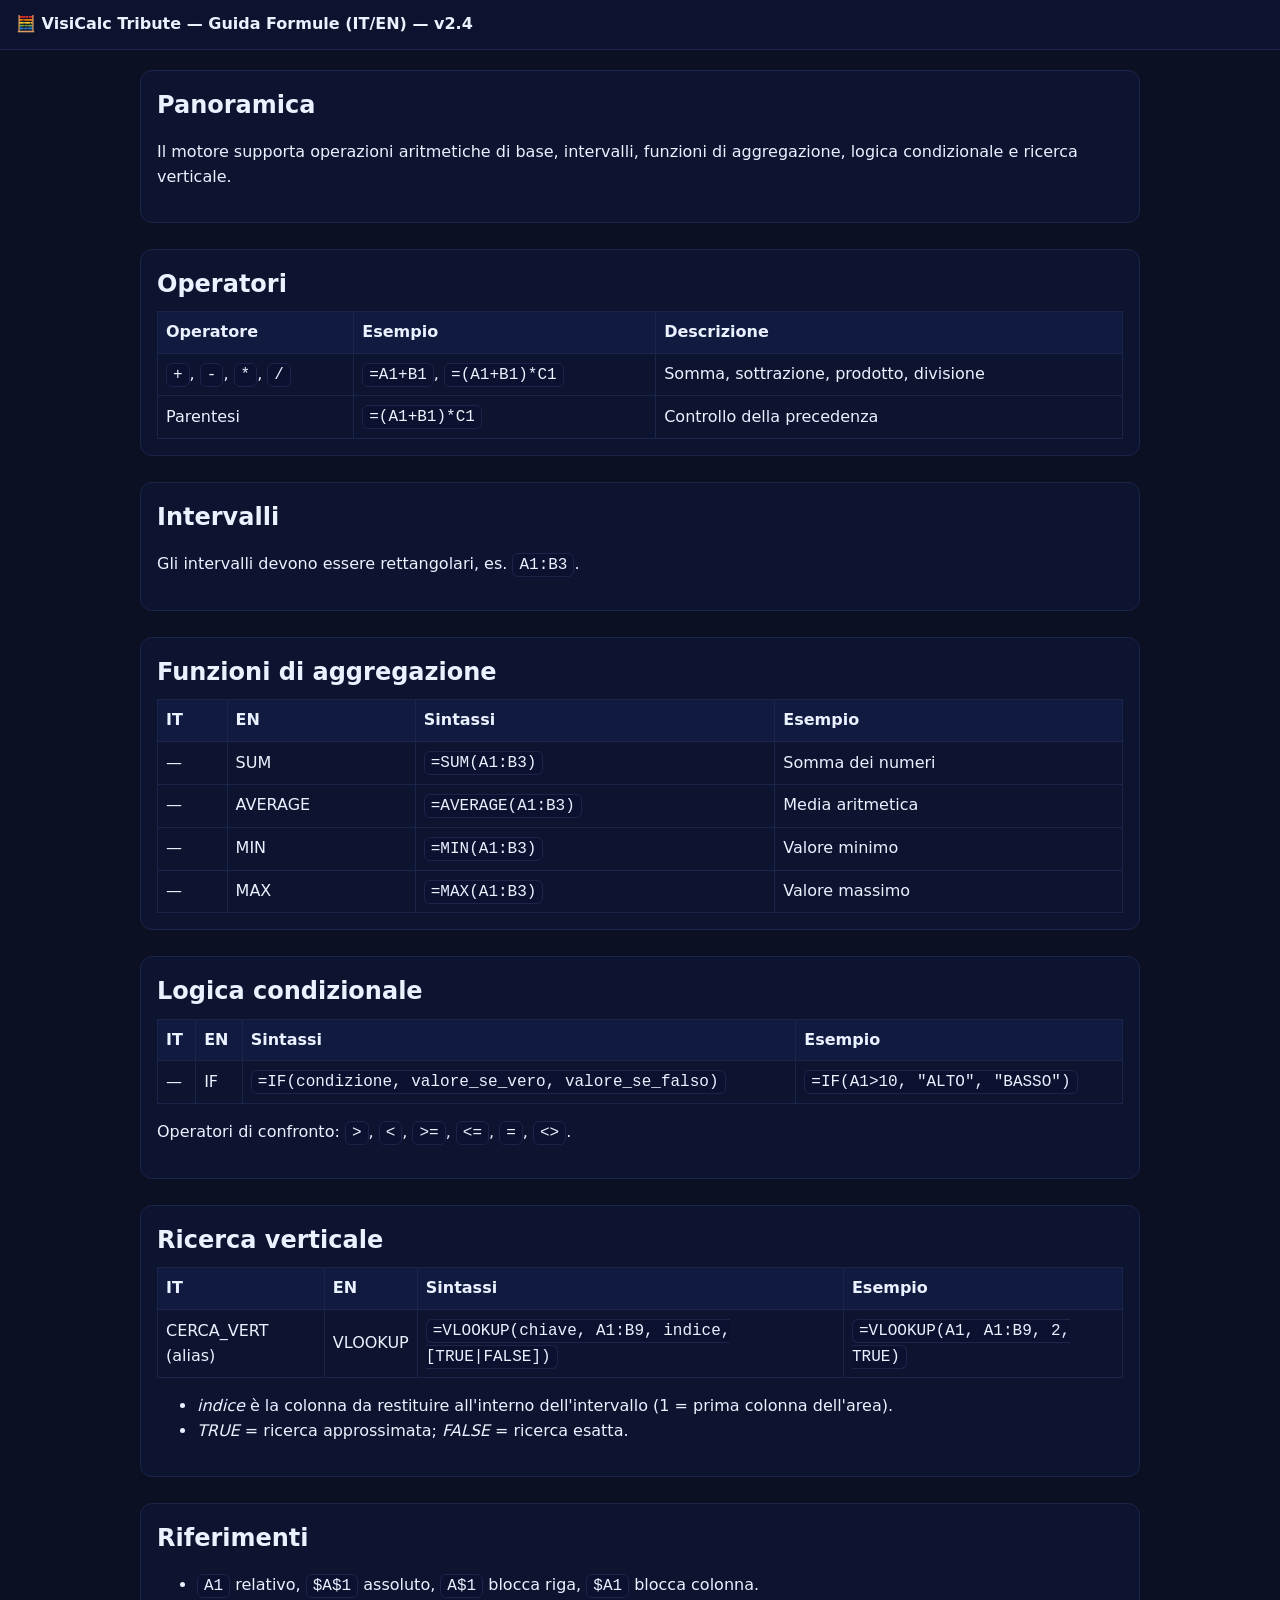
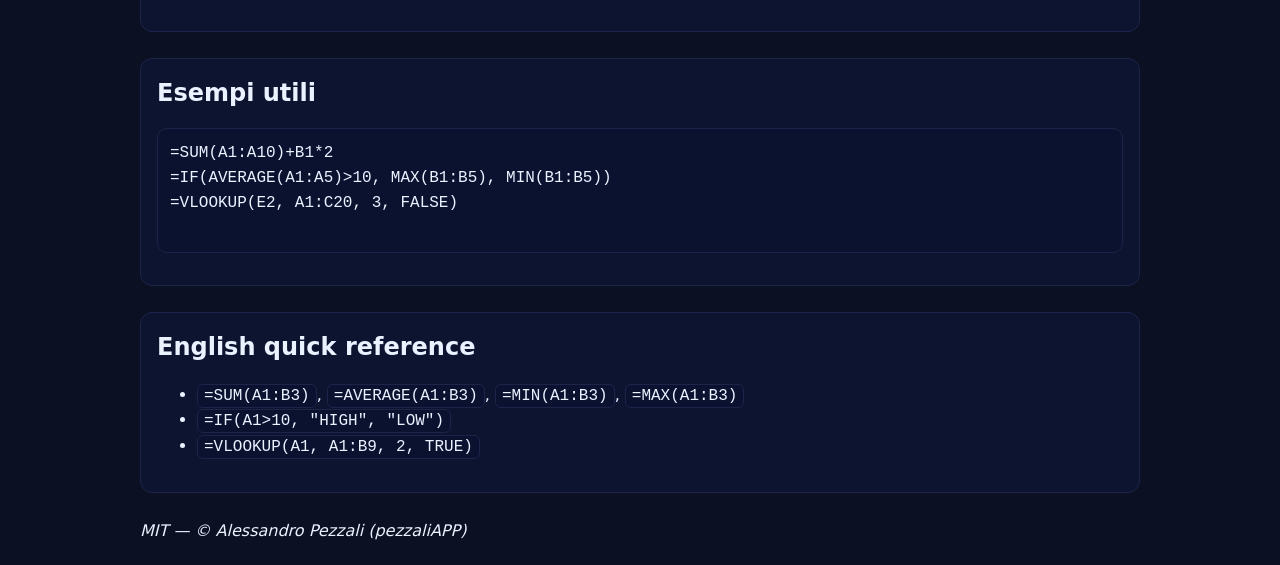
==== formulas_guide.html @ 9e262f4e "Add files via upload" ====
<!doctype html>
<html lang="it">
<head>
  <meta charset="utf-8">
  <meta name="viewport" content="width=device-width,initial-scale=1">
  <title>VisiCalc Tribute — Guida Formule (IT/EN)</title>
  <style>
    body{margin:0;font:16px/1.55 system-ui,-apple-system,Segoe UI,Roboto,Arial;background:#0b1022;color:#eaf1ff}
    header{position:sticky;top:0;background:#0e1533cc;border-bottom:1px solid #1d244a;padding:12px 16px}
    main{max-width:1000px;margin:0 auto;padding:20px}
    section{margin-bottom:26px;background:#0d1430;border:1px solid #1d244a;border-radius:12px;padding:16px}
    h2{margin:0 0 8px}
    code,kbd{background:#0b1230;border:1px solid #1d244a;border-radius:6px;padding:2px 6px}
    pre{background:#0b1230;border:1px solid #1d244a;border-radius:10px;padding:12px;overflow:auto}
    table{width:100%;border-collapse:collapse;margin-top:8px}
    th,td{border:1px solid #1d244a;padding:8px;text-align:left}
    th{background:#111a3f}
    a{color:#8fd2ff}
  </style>
</head>
<body>
<header><strong>🧮 VisiCalc Tribute — Guida Formule (IT/EN) — v2.4</strong></header>
<main>

<section>
  <h2>Panoramica</h2>
  <p>Il motore supporta operazioni aritmetiche di base, intervalli, funzioni di aggregazione, logica condizionale e ricerca verticale.</p>
</section>

<section>
  <h2>Operatori</h2>
  <table>
    <tr><th>Operatore</th><th>Esempio</th><th>Descrizione</th></tr>
    <tr><td><code>+</code>, <code>-</code>, <code>*</code>, <code>/</code></td><td><code>=A1+B1</code>, <code>=(A1+B1)*C1</code></td><td>Somma, sottrazione, prodotto, divisione</td></tr>
    <tr><td>Parentesi</td><td><code>=(A1+B1)*C1</code></td><td>Controllo della precedenza</td></tr>
  </table>
</section>

<section>
  <h2>Intervalli</h2>
  <p>Gli intervalli devono essere rettangolari, es. <code>A1:B3</code>.</p>
</section>

<section>
  <h2>Funzioni di aggregazione</h2>
  <table>
    <tr><th>IT</th><th>EN</th><th>Sintassi</th><th>Esempio</th></tr>
    <tr><td>—</td><td>SUM</td><td><code>=SUM(A1:B3)</code></td><td>Somma dei numeri</td></tr>
    <tr><td>—</td><td>AVERAGE</td><td><code>=AVERAGE(A1:B3)</code></td><td>Media aritmetica</td></tr>
    <tr><td>—</td><td>MIN</td><td><code>=MIN(A1:B3)</code></td><td>Valore minimo</td></tr>
    <tr><td>—</td><td>MAX</td><td><code>=MAX(A1:B3)</code></td><td>Valore massimo</td></tr>
  </table>
</section>

<section>
  <h2>Logica condizionale</h2>
  <table>
    <tr><th>IT</th><th>EN</th><th>Sintassi</th><th>Esempio</th></tr>
    <tr><td>—</td><td>IF</td><td><code>=IF(condizione, valore_se_vero, valore_se_falso)</code></td><td><code>=IF(A1>10, "ALTO", "BASSO")</code></td></tr>
  </table>
  <p>Operatori di confronto: <code>&gt;</code>, <code>&lt;</code>, <code>&gt;=</code>, <code>&lt;=</code>, <code>=</code>, <code>&lt;&gt;</code>.</p>
</section>

<section>
  <h2>Ricerca verticale</h2>
  <table>
    <tr><th>IT</th><th>EN</th><th>Sintassi</th><th>Esempio</th></tr>
    <tr><td>CERCA_VERT (alias)</td><td>VLOOKUP</td><td><code>=VLOOKUP(chiave, A1:B9, indice, [TRUE|FALSE])</code></td><td><code>=VLOOKUP(A1, A1:B9, 2, TRUE)</code></td></tr>
  </table>
  <ul>
    <li><em>indice</em> è la colonna da restituire all'interno dell'intervallo (1 = prima colonna dell'area).</li>
    <li><em>TRUE</em> = ricerca approssimata; <em>FALSE</em> = ricerca esatta.</li>
  </ul>
</section>

<section>
  <h2>Riferimenti</h2>
  <ul>
    <li><code>A1</code> relativo, <code>$A$1</code> assoluto, <code>A$1</code> blocca riga, <code>$A1</code> blocca colonna.</li>
  </ul>
</section>

<section>
  <h2>Esempi utili</h2>
  <pre>
=SUM(A1:A10)+B1*2
=IF(AVERAGE(A1:A5)>10, MAX(B1:B5), MIN(B1:B5))
=VLOOKUP(E2, A1:C20, 3, FALSE)
  </pre>
</section>

<section>
  <h2>English quick reference</h2>
  <ul>
    <li><code>=SUM(A1:B3)</code>, <code>=AVERAGE(A1:B3)</code>, <code>=MIN(A1:B3)</code>, <code>=MAX(A1:B3)</code></li>
    <li><code>=IF(A1>10, "HIGH", "LOW")</code></li>
    <li><code>=VLOOKUP(A1, A1:B9, 2, TRUE)</code></li>
  </ul>
</section>

<footer><p><em>MIT — © Alessandro Pezzali (pezzaliAPP)</em></p></footer>
</main>
</body>
</html>
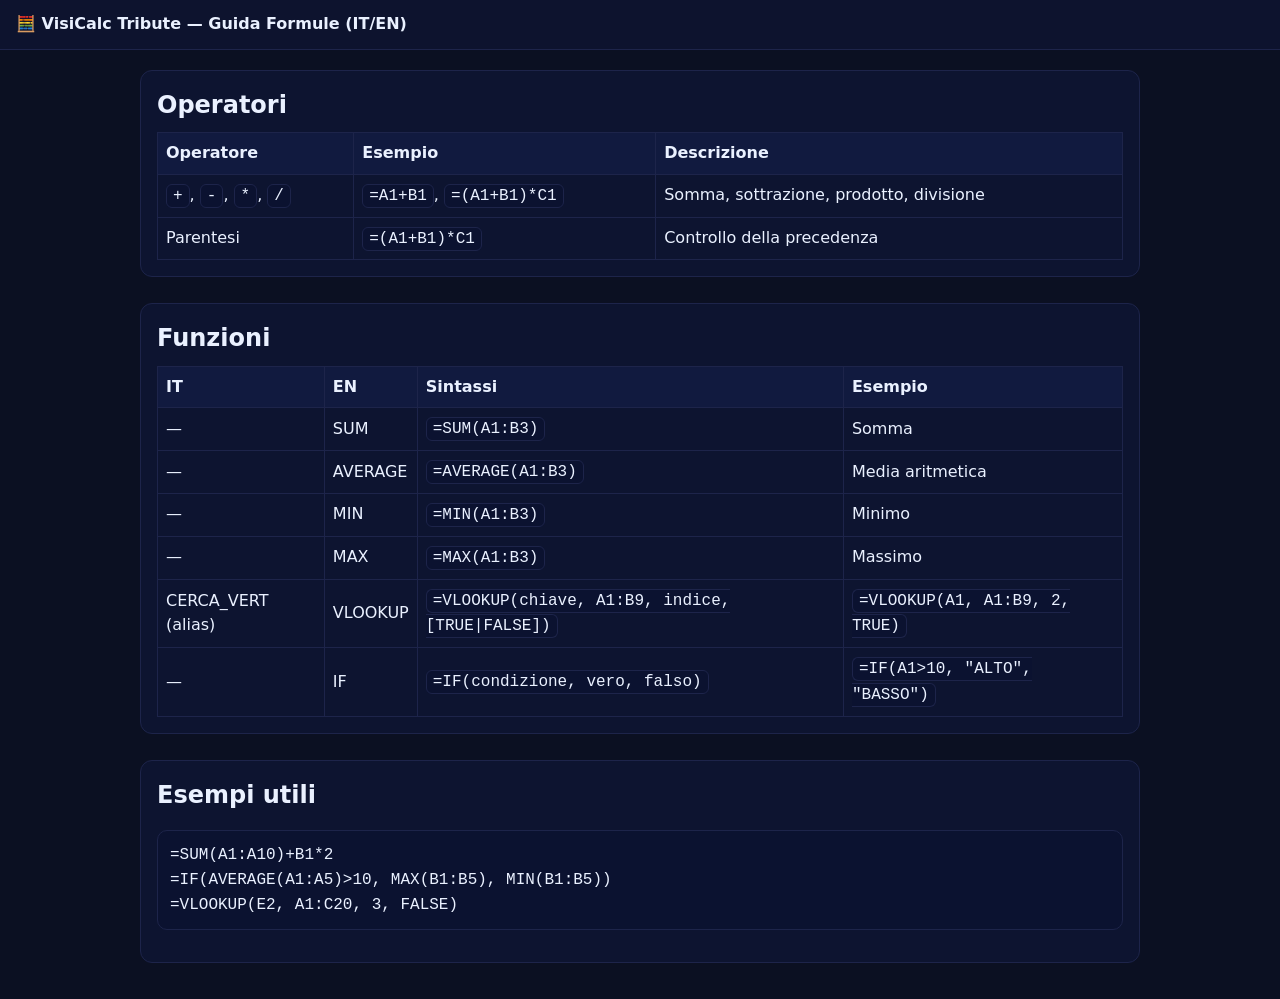
==== commit bf4d76ea: "Add files via upload" ====
--- a/formulas_guide.html
+++ b/formulas_guide.html
@@ -3,14 +3,14 @@
 <head>
   <meta charset="utf-8">
   <meta name="viewport" content="width=device-width,initial-scale=1">
-  <title>VisiCalc Tribute — Guida Formule (IT/EN)</title>
+  <title>VisiCalc Tribute — Guida Formule</title>
   <style>
     body{margin:0;font:16px/1.55 system-ui,-apple-system,Segoe UI,Roboto,Arial;background:#0b1022;color:#eaf1ff}
     header{position:sticky;top:0;background:#0e1533cc;border-bottom:1px solid #1d244a;padding:12px 16px}
     main{max-width:1000px;margin:0 auto;padding:20px}
     section{margin-bottom:26px;background:#0d1430;border:1px solid #1d244a;border-radius:12px;padding:16px}
     h2{margin:0 0 8px}
-    code,kbd{background:#0b1230;border:1px solid #1d244a;border-radius:6px;padding:2px 6px}
+    code{background:#0b1230;border:1px solid #1d244a;border-radius:6px;padding:2px 6px}
     pre{background:#0b1230;border:1px solid #1d244a;border-radius:10px;padding:12px;overflow:auto}
     table{width:100%;border-collapse:collapse;margin-top:8px}
     th,td{border:1px solid #1d244a;padding:8px;text-align:left}
@@ -19,14 +19,8 @@
   </style>
 </head>
 <body>
-<header><strong>🧮 VisiCalc Tribute — Guida Formule (IT/EN) — v2.4</strong></header>
+<header><strong>🧮 VisiCalc Tribute — Guida Formule (IT/EN)</strong></header>
 <main>
-
-<section>
-  <h2>Panoramica</h2>
-  <p>Il motore supporta operazioni aritmetiche di base, intervalli, funzioni di aggregazione, logica condizionale e ricerca verticale.</p>
-</section>
-
 <section>
   <h2>Operatori</h2>
   <table>
@@ -35,70 +29,24 @@
     <tr><td>Parentesi</td><td><code>=(A1+B1)*C1</code></td><td>Controllo della precedenza</td></tr>
   </table>
 </section>
-
 <section>
-  <h2>Intervalli</h2>
-  <p>Gli intervalli devono essere rettangolari, es. <code>A1:B3</code>.</p>
-</section>
-
-<section>
-  <h2>Funzioni di aggregazione</h2>
+  <h2>Funzioni</h2>
   <table>
     <tr><th>IT</th><th>EN</th><th>Sintassi</th><th>Esempio</th></tr>
-    <tr><td>—</td><td>SUM</td><td><code>=SUM(A1:B3)</code></td><td>Somma dei numeri</td></tr>
+    <tr><td>—</td><td>SUM</td><td><code>=SUM(A1:B3)</code></td><td>Somma</td></tr>
     <tr><td>—</td><td>AVERAGE</td><td><code>=AVERAGE(A1:B3)</code></td><td>Media aritmetica</td></tr>
-    <tr><td>—</td><td>MIN</td><td><code>=MIN(A1:B3)</code></td><td>Valore minimo</td></tr>
-    <tr><td>—</td><td>MAX</td><td><code>=MAX(A1:B3)</code></td><td>Valore massimo</td></tr>
+    <tr><td>—</td><td>MIN</td><td><code>=MIN(A1:B3)</code></td><td>Minimo</td></tr>
+    <tr><td>—</td><td>MAX</td><td><code>=MAX(A1:B3)</code></td><td>Massimo</td></tr>
+    <tr><td>CERCA_VERT (alias)</td><td>VLOOKUP</td><td><code>=VLOOKUP(chiave, A1:B9, indice, [TRUE|FALSE])</code></td><td><code>=VLOOKUP(A1, A1:B9, 2, TRUE)</code></td></tr>
+    <tr><td>—</td><td>IF</td><td><code>=IF(condizione, vero, falso)</code></td><td><code>=IF(A1>10, "ALTO", "BASSO")</code></td></tr>
   </table>
 </section>
-
-<section>
-  <h2>Logica condizionale</h2>
-  <table>
-    <tr><th>IT</th><th>EN</th><th>Sintassi</th><th>Esempio</th></tr>
-    <tr><td>—</td><td>IF</td><td><code>=IF(condizione, valore_se_vero, valore_se_falso)</code></td><td><code>=IF(A1>10, "ALTO", "BASSO")</code></td></tr>
-  </table>
-  <p>Operatori di confronto: <code>&gt;</code>, <code>&lt;</code>, <code>&gt;=</code>, <code>&lt;=</code>, <code>=</code>, <code>&lt;&gt;</code>.</p>
-</section>
-
-<section>
-  <h2>Ricerca verticale</h2>
-  <table>
-    <tr><th>IT</th><th>EN</th><th>Sintassi</th><th>Esempio</th></tr>
-    <tr><td>CERCA_VERT (alias)</td><td>VLOOKUP</td><td><code>=VLOOKUP(chiave, A1:B9, indice, [TRUE|FALSE])</code></td><td><code>=VLOOKUP(A1, A1:B9, 2, TRUE)</code></td></tr>
-  </table>
-  <ul>
-    <li><em>indice</em> è la colonna da restituire all'interno dell'intervallo (1 = prima colonna dell'area).</li>
-    <li><em>TRUE</em> = ricerca approssimata; <em>FALSE</em> = ricerca esatta.</li>
-  </ul>
-</section>
-
-<section>
-  <h2>Riferimenti</h2>
-  <ul>
-    <li><code>A1</code> relativo, <code>$A$1</code> assoluto, <code>A$1</code> blocca riga, <code>$A1</code> blocca colonna.</li>
-  </ul>
-</section>
-
 <section>
   <h2>Esempi utili</h2>
-  <pre>
-=SUM(A1:A10)+B1*2
+  <pre>=SUM(A1:A10)+B1*2
 =IF(AVERAGE(A1:A5)>10, MAX(B1:B5), MIN(B1:B5))
-=VLOOKUP(E2, A1:C20, 3, FALSE)
-  </pre>
+=VLOOKUP(E2, A1:C20, 3, FALSE)</pre>
 </section>
-
-<section>
-  <h2>English quick reference</h2>
-  <ul>
-    <li><code>=SUM(A1:B3)</code>, <code>=AVERAGE(A1:B3)</code>, <code>=MIN(A1:B3)</code>, <code>=MAX(A1:B3)</code></li>
-    <li><code>=IF(A1>10, "HIGH", "LOW")</code></li>
-    <li><code>=VLOOKUP(A1, A1:B9, 2, TRUE)</code></li>
-  </ul>
-</section>
-
-<footer><p><em>MIT — © Alessandro Pezzali (pezzaliAPP)</em></p></footer>
 </main>
 </body>
 </html>
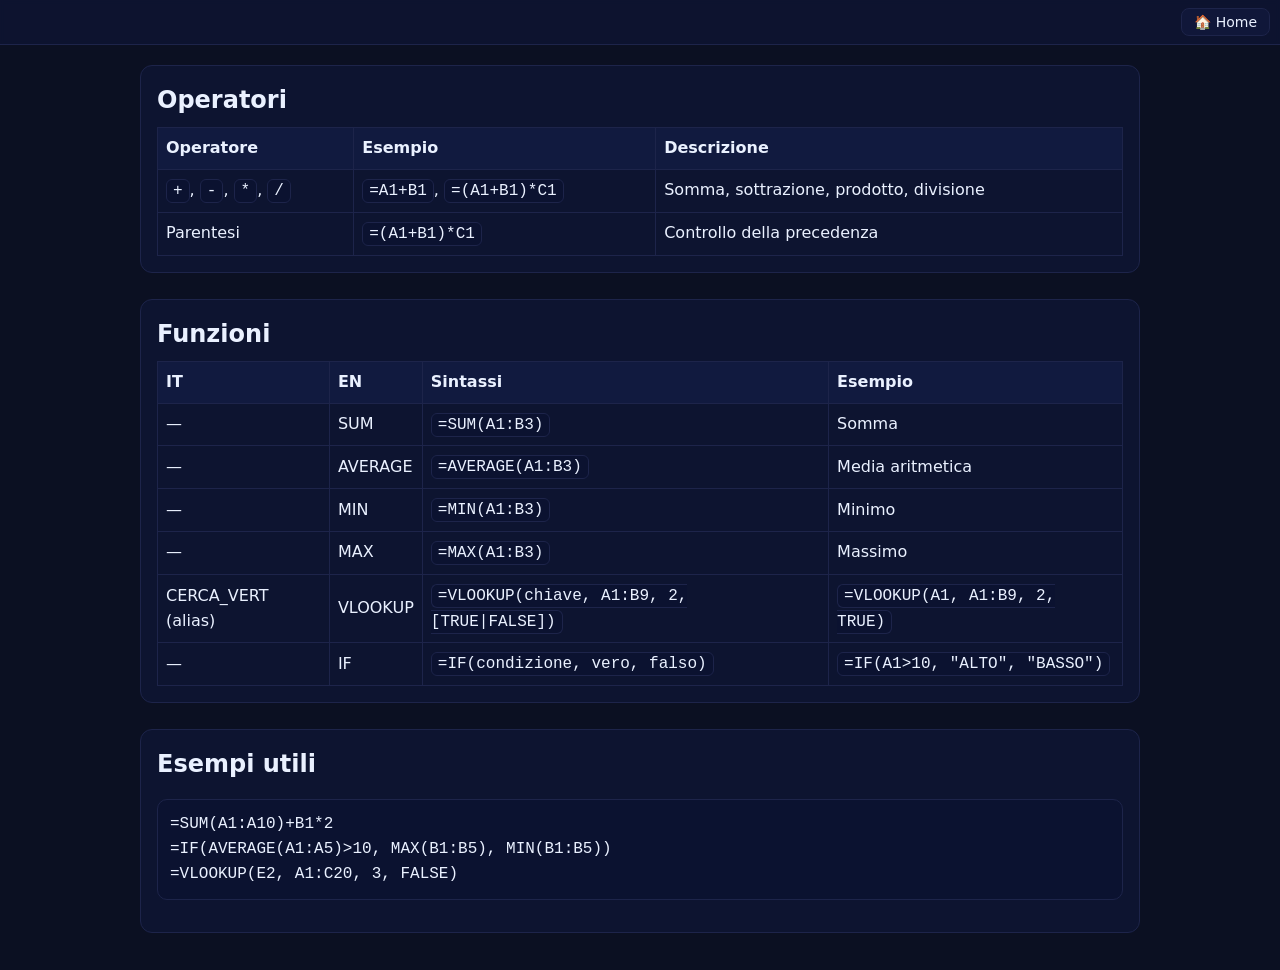
==== commit 8194c953: "Add files via upload" ====
--- a/formulas_guide.html
+++ b/formulas_guide.html
@@ -6,7 +6,6 @@
   <title>VisiCalc Tribute — Guida Formule</title>
   <style>
     body{margin:0;font:16px/1.55 system-ui,-apple-system,Segoe UI,Roboto,Arial;background:#0b1022;color:#eaf1ff}
-    header{position:sticky;top:0;background:#0e1533cc;border-bottom:1px solid #1d244a;padding:12px 16px}
     main{max-width:1000px;margin:0 auto;padding:20px}
     section{margin-bottom:26px;background:#0d1430;border:1px solid #1d244a;border-radius:12px;padding:16px}
     h2{margin:0 0 8px}
@@ -19,7 +18,9 @@
   </style>
 </head>
 <body>
-<header><strong>🧮 VisiCalc Tribute — Guida Formule (IT/EN)</strong></header>
+<header style="display:flex;justify-content:flex-end;align-items:center;padding:8px 10px;background:#0e1533cc;border-bottom:1px solid #1d244a;position:sticky;top:0;backdrop-filter:saturate(120%) blur(2px)">
+  <button onclick="location.href='./index.html'" style="background:#101739;border:1px solid #1d244a;color:#eaf1ff;border-radius:8px;padding:6px 12px;font:14px/1 system-ui,Segoe UI,Roboto,Arial;">🏠 Home</button>
+</header>
 <main>
 <section>
   <h2>Operatori</h2>
@@ -37,7 +38,7 @@
     <tr><td>—</td><td>AVERAGE</td><td><code>=AVERAGE(A1:B3)</code></td><td>Media aritmetica</td></tr>
     <tr><td>—</td><td>MIN</td><td><code>=MIN(A1:B3)</code></td><td>Minimo</td></tr>
     <tr><td>—</td><td>MAX</td><td><code>=MAX(A1:B3)</code></td><td>Massimo</td></tr>
-    <tr><td>CERCA_VERT (alias)</td><td>VLOOKUP</td><td><code>=VLOOKUP(chiave, A1:B9, indice, [TRUE|FALSE])</code></td><td><code>=VLOOKUP(A1, A1:B9, 2, TRUE)</code></td></tr>
+    <tr><td>CERCA_VERT (alias)</td><td>VLOOKUP</td><td><code>=VLOOKUP(chiave, A1:B9, 2, [TRUE|FALSE])</code></td><td><code>=VLOOKUP(A1, A1:B9, 2, TRUE)</code></td></tr>
     <tr><td>—</td><td>IF</td><td><code>=IF(condizione, vero, falso)</code></td><td><code>=IF(A1>10, "ALTO", "BASSO")</code></td></tr>
   </table>
 </section>
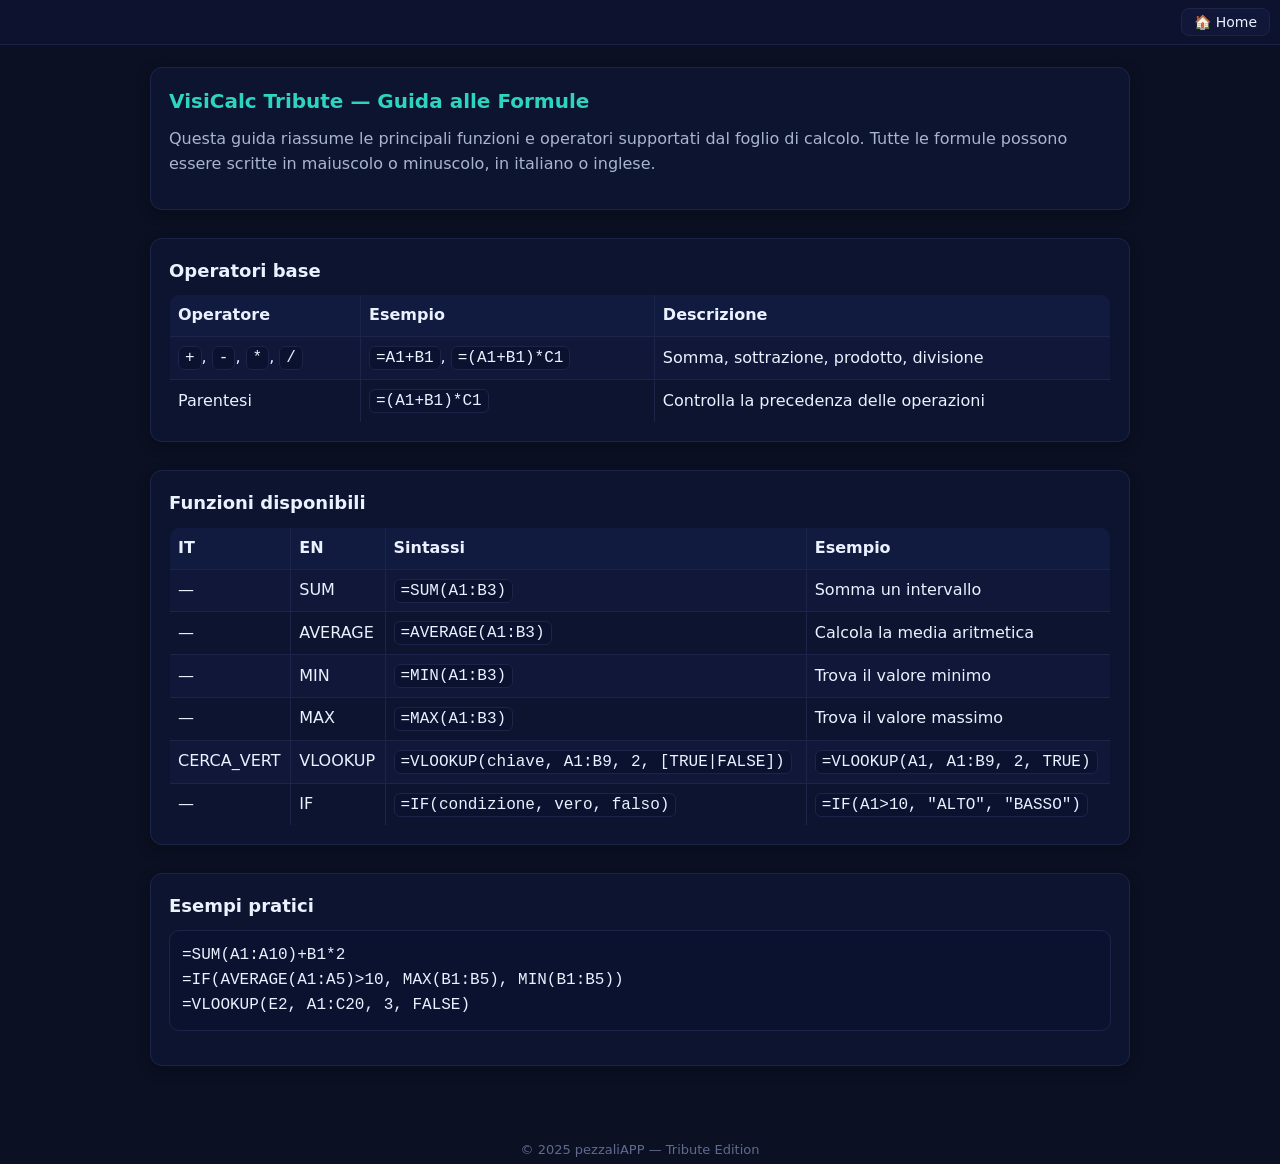
==== commit 2f142d8b: "Update formulas_guide.html" ====
--- a/formulas_guide.html
+++ b/formulas_guide.html
@@ -5,49 +5,67 @@
   <meta name="viewport" content="width=device-width,initial-scale=1">
   <title>VisiCalc Tribute — Guida Formule</title>
   <style>
-    body{margin:0;font:16px/1.55 system-ui,-apple-system,Segoe UI,Roboto,Arial;background:#0b1022;color:#eaf1ff}
-    main{max-width:1000px;margin:0 auto;padding:20px}
-    section{margin-bottom:26px;background:#0d1430;border:1px solid #1d244a;border-radius:12px;padding:16px}
-    h2{margin:0 0 8px}
-    code{background:#0b1230;border:1px solid #1d244a;border-radius:6px;padding:2px 6px}
-    pre{background:#0b1230;border:1px solid #1d244a;border-radius:10px;padding:12px;overflow:auto}
-    table{width:100%;border-collapse:collapse;margin-top:8px}
-    th,td{border:1px solid #1d244a;padding:8px;text-align:left}
-    th{background:#111a3f}
-    a{color:#8fd2ff}
+    :root{
+      --bg:#0b1022; --ink:#eaf1ff; --muted:#a9b4cf; --line:#1d244a; --card:#0d1430; --accent:#2dd4bf;
+    }
+    body{margin:0;background:var(--bg);color:var(--ink);font:16px/1.55 system-ui,-apple-system,Segoe UI,Roboto,Arial}
+    header{display:flex;justify-content:flex-end;align-items:center;padding:8px 10px;background:#0e1533cc;border-bottom:1px solid var(--line);position:sticky;top:0;backdrop-filter:saturate(120%) blur(2px)}
+    button{background:#101739;border:1px solid var(--line);color:var(--ink);border-radius:8px;padding:6px 12px;font:14px/1 system-ui,Segoe UI,Roboto,Arial;cursor:pointer}
+    main{max-width:980px;margin:0 auto;padding:22px}
+    section{margin-bottom:28px;background:var(--card);border:1px solid var(--line);border-radius:12px;padding:18px;box-shadow:0 4px 14px rgba(0,0,0,.25)}
+    h1,h2{margin:0 0 10px}
+    h1{font-size:20px;color:var(--accent)}
+    h2{font-size:18px}
+    p{color:var(--muted);margin:6px 0 14px}
+    code{background:#0b1230;border:1px solid var(--line);border-radius:6px;padding:2px 6px}
+    pre{background:#0b1230;border:1px solid var(--line);border-radius:10px;padding:12px;overflow:auto;margin-top:10px}
+    table{width:100%;border-collapse:collapse;margin-top:8px;border:1px solid var(--line);border-radius:10px;overflow:hidden}
+    th,td{border:1px solid var(--line);padding:8px;text-align:left}
+    th{background:#111a3f;color:#eaf1ff;position:sticky;top:0}
+    tr:nth-child(even){background:#101739}
+    a{color:#8fd2ff;text-decoration:none}
+    footer{text-align:center;color:#5f6b8f;font-size:13px;margin:24px 0 12px}
   </style>
 </head>
 <body>
-<header style="display:flex;justify-content:flex-end;align-items:center;padding:8px 10px;background:#0e1533cc;border-bottom:1px solid #1d244a;position:sticky;top:0;backdrop-filter:saturate(120%) blur(2px)">
-  <button onclick="location.href='./index.html'" style="background:#101739;border:1px solid #1d244a;color:#eaf1ff;border-radius:8px;padding:6px 12px;font:14px/1 system-ui,Segoe UI,Roboto,Arial;">🏠 Home</button>
+<header>
+  <button onclick="location.href='./index.html'">🏠 Home</button>
 </header>
 <main>
-<section>
-  <h2>Operatori</h2>
-  <table>
-    <tr><th>Operatore</th><th>Esempio</th><th>Descrizione</th></tr>
-    <tr><td><code>+</code>, <code>-</code>, <code>*</code>, <code>/</code></td><td><code>=A1+B1</code>, <code>=(A1+B1)*C1</code></td><td>Somma, sottrazione, prodotto, divisione</td></tr>
-    <tr><td>Parentesi</td><td><code>=(A1+B1)*C1</code></td><td>Controllo della precedenza</td></tr>
-  </table>
-</section>
-<section>
-  <h2>Funzioni</h2>
-  <table>
-    <tr><th>IT</th><th>EN</th><th>Sintassi</th><th>Esempio</th></tr>
-    <tr><td>—</td><td>SUM</td><td><code>=SUM(A1:B3)</code></td><td>Somma</td></tr>
-    <tr><td>—</td><td>AVERAGE</td><td><code>=AVERAGE(A1:B3)</code></td><td>Media aritmetica</td></tr>
-    <tr><td>—</td><td>MIN</td><td><code>=MIN(A1:B3)</code></td><td>Minimo</td></tr>
-    <tr><td>—</td><td>MAX</td><td><code>=MAX(A1:B3)</code></td><td>Massimo</td></tr>
-    <tr><td>CERCA_VERT (alias)</td><td>VLOOKUP</td><td><code>=VLOOKUP(chiave, A1:B9, 2, [TRUE|FALSE])</code></td><td><code>=VLOOKUP(A1, A1:B9, 2, TRUE)</code></td></tr>
-    <tr><td>—</td><td>IF</td><td><code>=IF(condizione, vero, falso)</code></td><td><code>=IF(A1>10, "ALTO", "BASSO")</code></td></tr>
-  </table>
-</section>
-<section>
-  <h2>Esempi utili</h2>
-  <pre>=SUM(A1:A10)+B1*2
+  <section>
+    <h1>VisiCalc Tribute — Guida alle Formule</h1>
+    <p>Questa guida riassume le principali funzioni e operatori supportati dal foglio di calcolo. Tutte le formule possono essere scritte in maiuscolo o minuscolo, in italiano o inglese.</p>
+  </section>
+
+  <section>
+    <h2>Operatori base</h2>
+    <table>
+      <tr><th>Operatore</th><th>Esempio</th><th>Descrizione</th></tr>
+      <tr><td><code>+</code>, <code>-</code>, <code>*</code>, <code>/</code></td><td><code>=A1+B1</code>, <code>=(A1+B1)*C1</code></td><td>Somma, sottrazione, prodotto, divisione</td></tr>
+      <tr><td>Parentesi</td><td><code>=(A1+B1)*C1</code></td><td>Controlla la precedenza delle operazioni</td></tr>
+    </table>
+  </section>
+
+  <section>
+    <h2>Funzioni disponibili</h2>
+    <table>
+      <tr><th>IT</th><th>EN</th><th>Sintassi</th><th>Esempio</th></tr>
+      <tr><td>—</td><td>SUM</td><td><code>=SUM(A1:B3)</code></td><td>Somma un intervallo</td></tr>
+      <tr><td>—</td><td>AVERAGE</td><td><code>=AVERAGE(A1:B3)</code></td><td>Calcola la media aritmetica</td></tr>
+      <tr><td>—</td><td>MIN</td><td><code>=MIN(A1:B3)</code></td><td>Trova il valore minimo</td></tr>
+      <tr><td>—</td><td>MAX</td><td><code>=MAX(A1:B3)</code></td><td>Trova il valore massimo</td></tr>
+      <tr><td>CERCA_VERT</td><td>VLOOKUP</td><td><code>=VLOOKUP(chiave, A1:B9, 2, [TRUE|FALSE])</code></td><td><code>=VLOOKUP(A1, A1:B9, 2, TRUE)</code></td></tr>
+      <tr><td>—</td><td>IF</td><td><code>=IF(condizione, vero, falso)</code></td><td><code>=IF(A1&gt;10, "ALTO", "BASSO")</code></td></tr>
+    </table>
+  </section>
+
+  <section>
+    <h2>Esempi pratici</h2>
+    <pre>=SUM(A1:A10)+B1*2
 =IF(AVERAGE(A1:A5)>10, MAX(B1:B5), MIN(B1:B5))
 =VLOOKUP(E2, A1:C20, 3, FALSE)</pre>
-</section>
+  </section>
 </main>
+<footer>© 2025 pezzaliAPP — Tribute Edition</footer>
 </body>
 </html>
